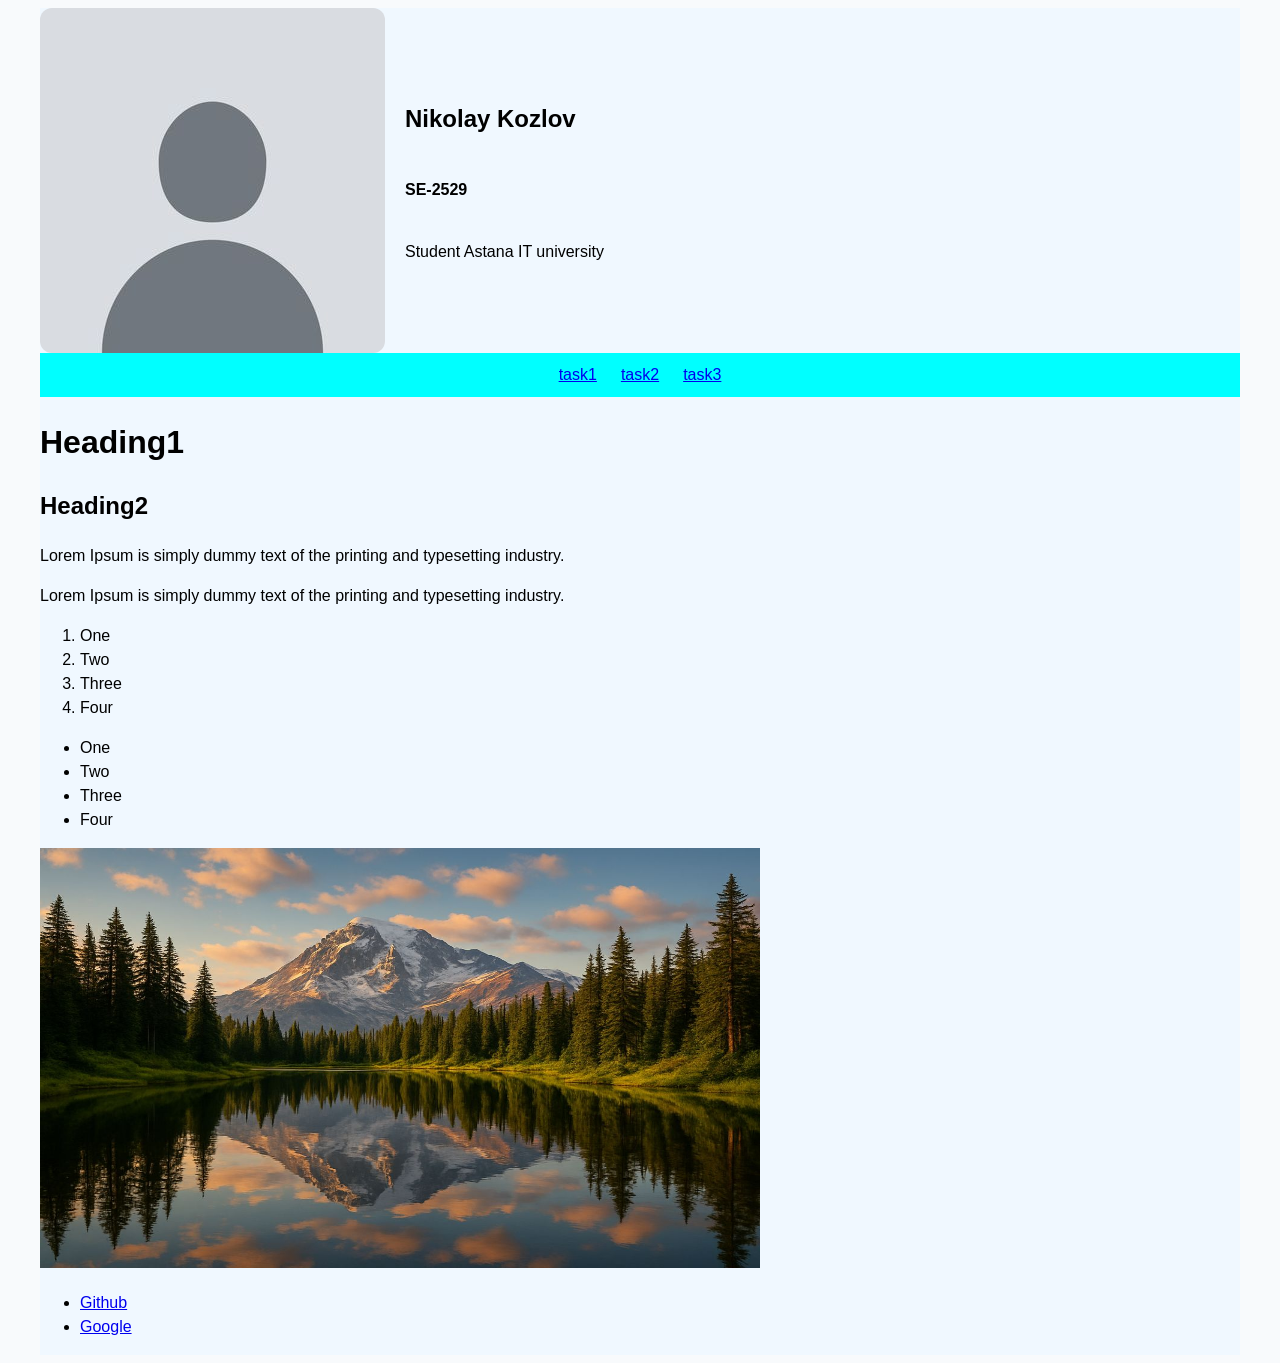
==== index.html @ 38d68232 "Initial Commit" ====
<!DOCTYPE html>
<html>
<head>
    <meta charset="UTF-8">
    <meta name="viewport" content="width=device-width, initial-scale=1.0">
    <title>Task 1 - Personal Webpage</title>
    <link rel="stylesheet" href="styles.css">
</head>
<body>
    <div class="main-div">
        <div class="profile-card">
            <img src="images/userimage.jpg" alt="default user avatar" class="profile-avatar">
            <div class="profile-info">
                <h2>Nikolay Kozlov</h2>
                <h4>SE-2529</h4>
                <p>Student Astana IT university</p>
            </div>
        </div>
        <nav class="tasks">
            <ul>
                <li><a href="#">task1</a></li>
                <li><a href="#">task2</a></li>
                <li><a href="#">task3</a></li>
            </ul>
        </nav>
        <div class="task1">
            <h1>Heading1</h1>
            <h2>Heading2</h2>
            <p>Lorem Ipsum is simply dummy text of the printing and typesetting industry.<br></p>
            <p>Lorem Ipsum is simply dummy text of the printing and typesetting industry.</p>
            <ol>
                <li>One</li>
                <li>Two</li>
                <li>Three</li>
                <li>Four</li>
            </ol>
            <ul>
                <li>One</li>
                <li>Two</li>
                <li>Three</li>
                <li>Four</li>
            </ul>
            <img src="images/nature.jpg" alt="nature" width="720px" height="420px">
            <ul>
                <li><a href="https://github.com/NikolayKozlovAitu">Github</a></li>
                <li><a href="https://www.google.ru/index.html">Google</a></li>
            </ul>
        </div>
    </div>
</body>
</html>
---- styles.css ----
body {
    font-family: 'Segoe UI', Tahoma, Geneva, Verdana, sans-serif;
    font-size: 16px;
    line-height: 1.5; /* Межстрочный интервал для лучшей читаемости */
    background-color: #f8fafc;
    border-radius: 12px;
}

.main-div {
    display: flex;
    flex-direction: column; /* Размещает карточку и nav друг под другом */
    margin: 0 auto;
    max-width: 1200px;
    background-color: aliceblue;
}

.profile-card {
    display: flex;
    align-items: center;
    gap: 20px;

}

.profile-avatar {
    object-fit: cover; /* Обрезает фото по размеру без искажений */
    border-radius: 12px;
}

.profile-info {
    display: flex;
    flex-direction: column;
}

.tasks {
    background-color: aqua;
    width: 100%; /* Растягивает навигацию на всю ширину карточки */
}

.tasks ul {
    display: flex;                  /* Горизонтальный ряд */
    justify-content: center;        /* По центру */
    gap: 24px;                      /* Отступ между ссылками */
    list-style-type: none;          /* Убирает точки */
    margin: 0;
    padding: 10px 0;
}

/* 2. Стили для ссылок при наведении курсора */
.tasks a:hover {
    color: #ff4500;                 /* Оранжевый цвет при наведении */
    text-decoration: underline;    /* Подчеркивание при наведении */
}
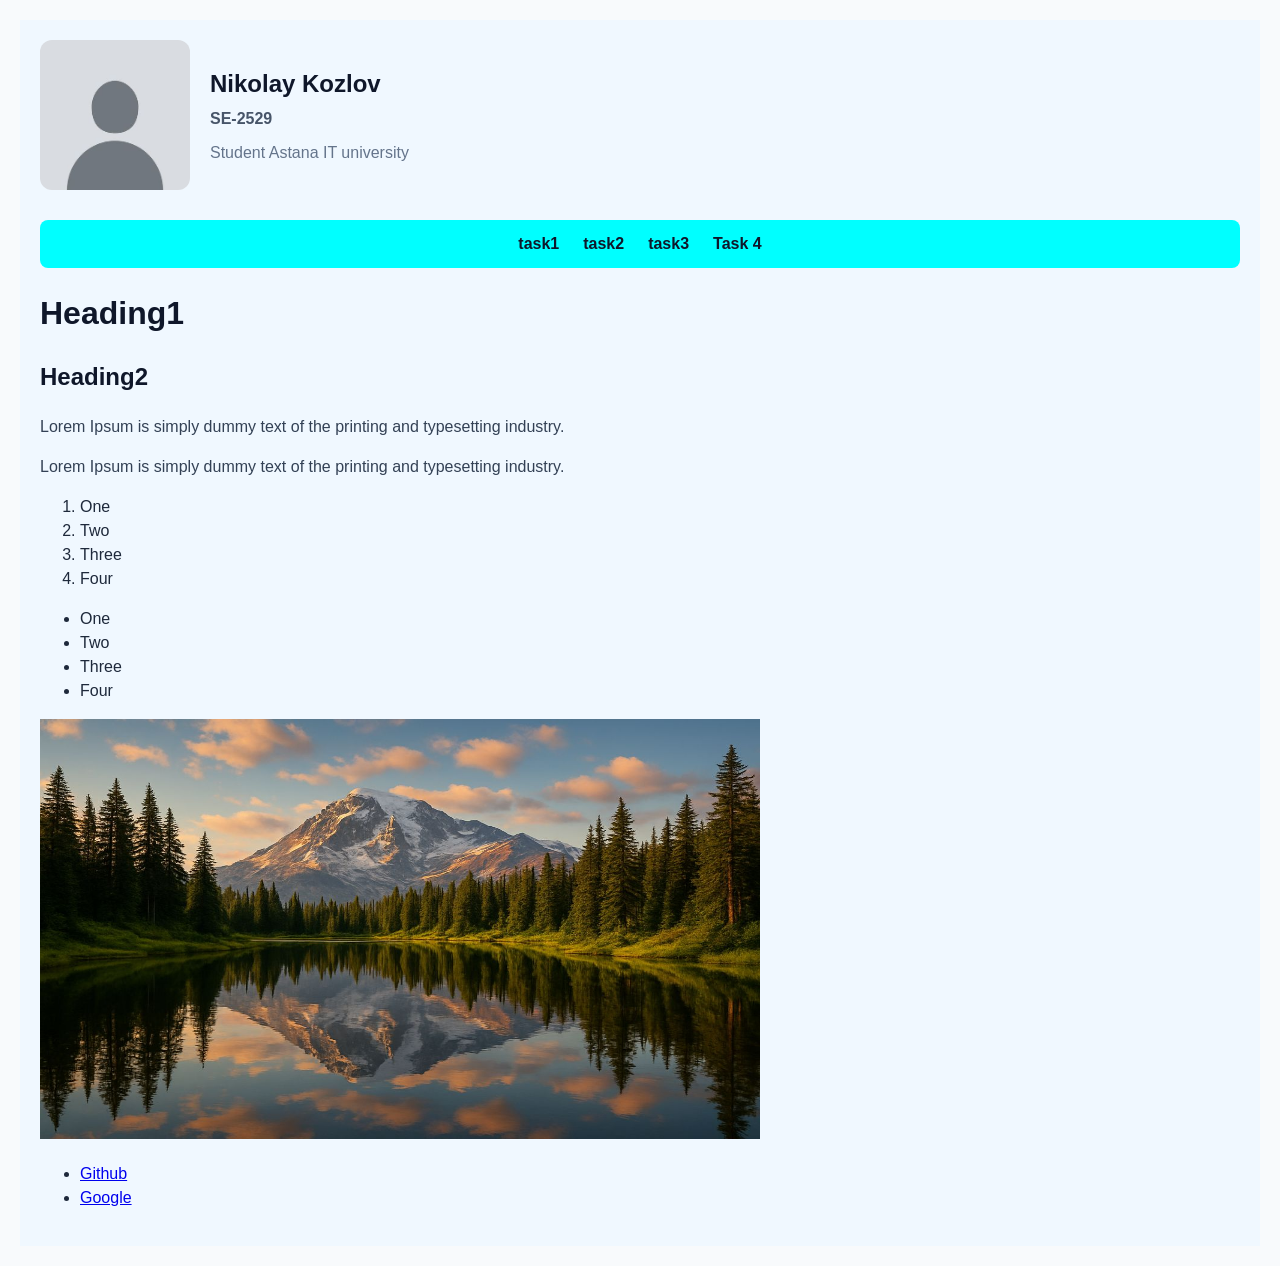
==== commit 2635009f: "finish project" ====
--- a/index.html
+++ b/index.html
@@ -3,7 +3,7 @@
 <head>
     <meta charset="UTF-8">
     <meta name="viewport" content="width=device-width, initial-scale=1.0">
-    <title>Task 1 - Personal Webpage</title>
+    <title>Task 1 - Assignment 1</title>
     <link rel="stylesheet" href="styles.css">
 </head>
 <body>
@@ -18,9 +18,10 @@
         </div>
         <nav class="tasks">
             <ul>
-                <li><a href="#">task1</a></li>
-                <li><a href="#">task2</a></li>
-                <li><a href="#">task3</a></li>
+                <li><a href="index.html">task1</a></li>
+                <li><a href="task2.html">task2</a></li>
+                <li><a href="task3.html">task3</a></li>
+                <li><a href="task4.html">Task 4</a></li>
             </ul>
         </nav>
         <div class="task1">
--- a/styles.css
+++ b/styles.css
@@ -1,29 +1,34 @@
 body {
     font-family: 'Segoe UI', Tahoma, Geneva, Verdana, sans-serif;
     font-size: 16px;
-    line-height: 1.5; /* Межстрочный интервал для лучшей читаемости */
+    line-height: 1.5;
     background-color: #f8fafc;
-    border-radius: 12px;
+    color: #1e293b;
+    margin: 0;
+    padding: 20px;
 }
 
 .main-div {
     display: flex;
-    flex-direction: column; /* Размещает карточку и nav друг под другом */
+    flex-direction: column;
     margin: 0 auto;
     max-width: 1200px;
     background-color: aliceblue;
+    padding: 20px;
 }
 
 .profile-card {
     display: flex;
     align-items: center;
     gap: 20px;
-
+    margin-bottom: 20px;
 }
 
 .profile-avatar {
-    object-fit: cover; /* Обрезает фото по размеру без искажений */
+    object-fit: cover;
     border-radius: 12px;
+    max-width: 150px;
+    height: auto;
 }
 
 .profile-info {
@@ -31,22 +36,119 @@
     flex-direction: column;
 }
 
+.profile-info h2 {
+    margin: 0 0 5px 0;
+    color: #0f172a;
+}
+
+.profile-info h4 {
+    margin: 0 0 10px 0;
+    color: #475569;
+}
+
+.profile-info p {
+    margin: 0;
+    color: #64748b;
+}
+
 .tasks {
     background-color: aqua;
-    width: 100%; /* Растягивает навигацию на всю ширину карточки */
+    width: 100%;
+    border-radius: 8px;
+    margin-top: 10px;
 }
 
 .tasks ul {
-    display: flex;                  /* Горизонтальный ряд */
-    justify-content: center;        /* По центру */
-    gap: 24px;                      /* Отступ между ссылками */
-    list-style-type: none;          /* Убирает точки */
+    display: flex;
+    justify-content: center;
+    gap: 24px;
+    list-style-type: none;
     margin: 0;
-    padding: 10px 0;
+    padding: 12px 0;
 }
 
-/* 2. Стили для ссылок при наведении курсора */
+.tasks a {
+    color: #0f172a;
+    text-decoration: none;
+    font-weight: bold;
+}
+
 .tasks a:hover {
-    color: #ff4500;                 /* Оранжевый цвет при наведении */
-    text-decoration: underline;    /* Подчеркивание при наведении */
+    color: #ff4500;
+    text-decoration: underline;
+}
+
+h1, h2, h3 {
+    color: #0f172a;
+}
+
+p {
+    color: #334155;
+}
+
+section {
+    margin-bottom: 20px;
+}
+
+
+/* task2 */
+
+.header-section {
+    background-color: gray;
+    color: white;
+    text-align: center;
+    padding: 15px;
+    margin-bottom: 10px;
+}
+
+.navbar-section {
+    background-color: gray;
+    padding: 10px;
+    text-align: center;
+    margin-bottom: 10px;
+}
+
+.navbar-section a {
+    color: blue;
+    margin: 0 10px;
+    font-weight: bold;
+}
+
+.navbar-section a:hover {
+    color: red;
+}
+
+.content-container {
+    margin-bottom: 10px;
+}
+
+.sidebar-menu {
+    float: left;
+    width: 25%;
+    background-color: white;
+    padding: 10px;
+    height: 180px;
+}
+
+.sidebar-menu ul {
+    list-style-type: disc;
+    padding-left: 20px;
+    margin: 5px 0;
+}
+
+.main-content {
+    float: right;
+    width: 72%;
+    background-color: white;
+    padding: 10px;
+    height: 180px;
+}
+
+.footer-section {
+    background-color: gray;
+    color: white;
+    text-align: center;
+    padding: 10px;
+    clear: both;
+    margin-top: 10px;
 }
